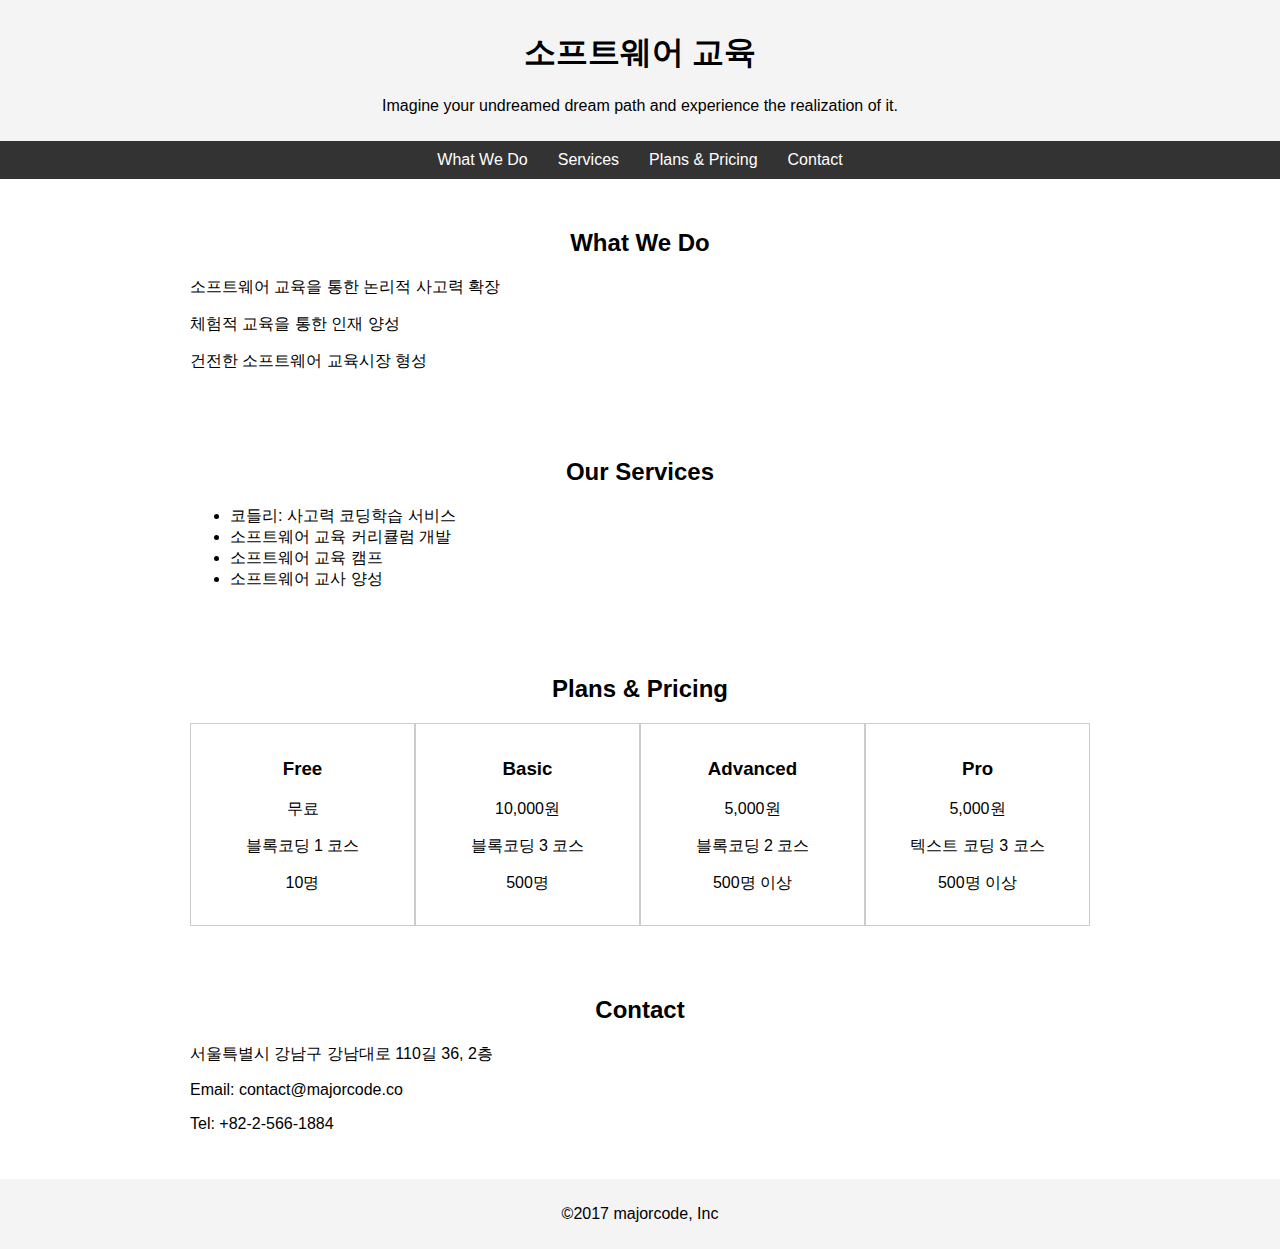
==== majorcode.html @ d4b2b24f "Create majorcode.html" ====
<!DOCTYPE html>
<html lang="ko">
<head>
    <meta charset="UTF-8">
    <meta name="viewport" content="width=device-width, initial-scale=1.0">
    <title>소프트웨어 교육 서비스</title>
    <style>
        body {
            font-family: Arial, sans-serif;
            margin: 0;
            padding: 0;
        }
        header, footer {
            background-color: #f4f4f4;
            text-align: center;
            padding: 10px 0;
        }
        nav {
            display: flex;
            justify-content: center;
            background-color: #333;
            padding: 10px 0;
        }
        nav a {
            color: white;
            text-decoration: none;
            margin: 0 15px;
        }
        section {
            padding: 20px;
            margin: 10px auto;
            max-width: 900px;
        }
        h1, h2 {
            text-align: center;
        }
        .pricing-table {
            display: flex;
            justify-content: space-around;
            margin-top: 20px;
        }
        .pricing-plan {
            border: 1px solid #ccc;
            padding: 15px;
            text-align: center;
            width: 22%;
        }
    </style>
</head>
<body>
    <header>
        <h1>소프트웨어 교육</h1>
        <p>Imagine your undreamed dream path and experience the realization of it.</p>
    </header>
    <nav>
        <a href="#what-we-do">What We Do</a>
        <a href="#services">Services</a>
        <a href="#pricing">Plans & Pricing</a>
        <a href="#contact">Contact</a>
    </nav>
    <section id="what-we-do">
        <h2>What We Do</h2>
        <p>소프트웨어 교육을 통한 논리적 사고력 확장</p>
        <p>체험적 교육을 통한 인재 양성</p>
        <p>건전한 소프트웨어 교육시장 형성</p>
    </section>
    <section id="services">
        <h2>Our Services</h2>
        <ul>
            <li>코들리: 사고력 코딩학습 서비스</li>
            <li>소프트웨어 교육 커리큘럼 개발</li>
            <li>소프트웨어 교육 캠프</li>
            <li>소프트웨어 교사 양성</li>
        </ul>
    </section>
    <section id="pricing">
        <h2>Plans & Pricing</h2>
        <div class="pricing-table">
            <div class="pricing-plan">
                <h3>Free</h3>
                <p>무료</p>
                <p>블록코딩 1 코스</p>
                <p>10명</p>
            </div>
            <div class="pricing-plan">
                <h3>Basic</h3>
                <p>10,000원</p>
                <p>블록코딩 3 코스</p>
                <p>500명</p>
            </div>
            <div class="pricing-plan">
                <h3>Advanced</h3>
                <p>5,000원</p>
                <p>블록코딩 2 코스</p>
                <p>500명 이상</p>
            </div>
            <div class="pricing-plan">
                <h3>Pro</h3>
                <p>5,000원</p>
                <p>텍스트 코딩 3 코스</p>
                <p>500명 이상</p>
            </div>
        </div>
    </section>
    <section id="contact">
        <h2>Contact</h2>
        <p>서울특별시 강남구 강남대로 110길 36, 2층</p>
        <p>Email: contact@majorcode.co</p>
        <p>Tel: +82-2-566-1884</p>
    </section>
    <footer>
        <p>©2017 majorcode, Inc</p>
    </footer>
</body>
</html>
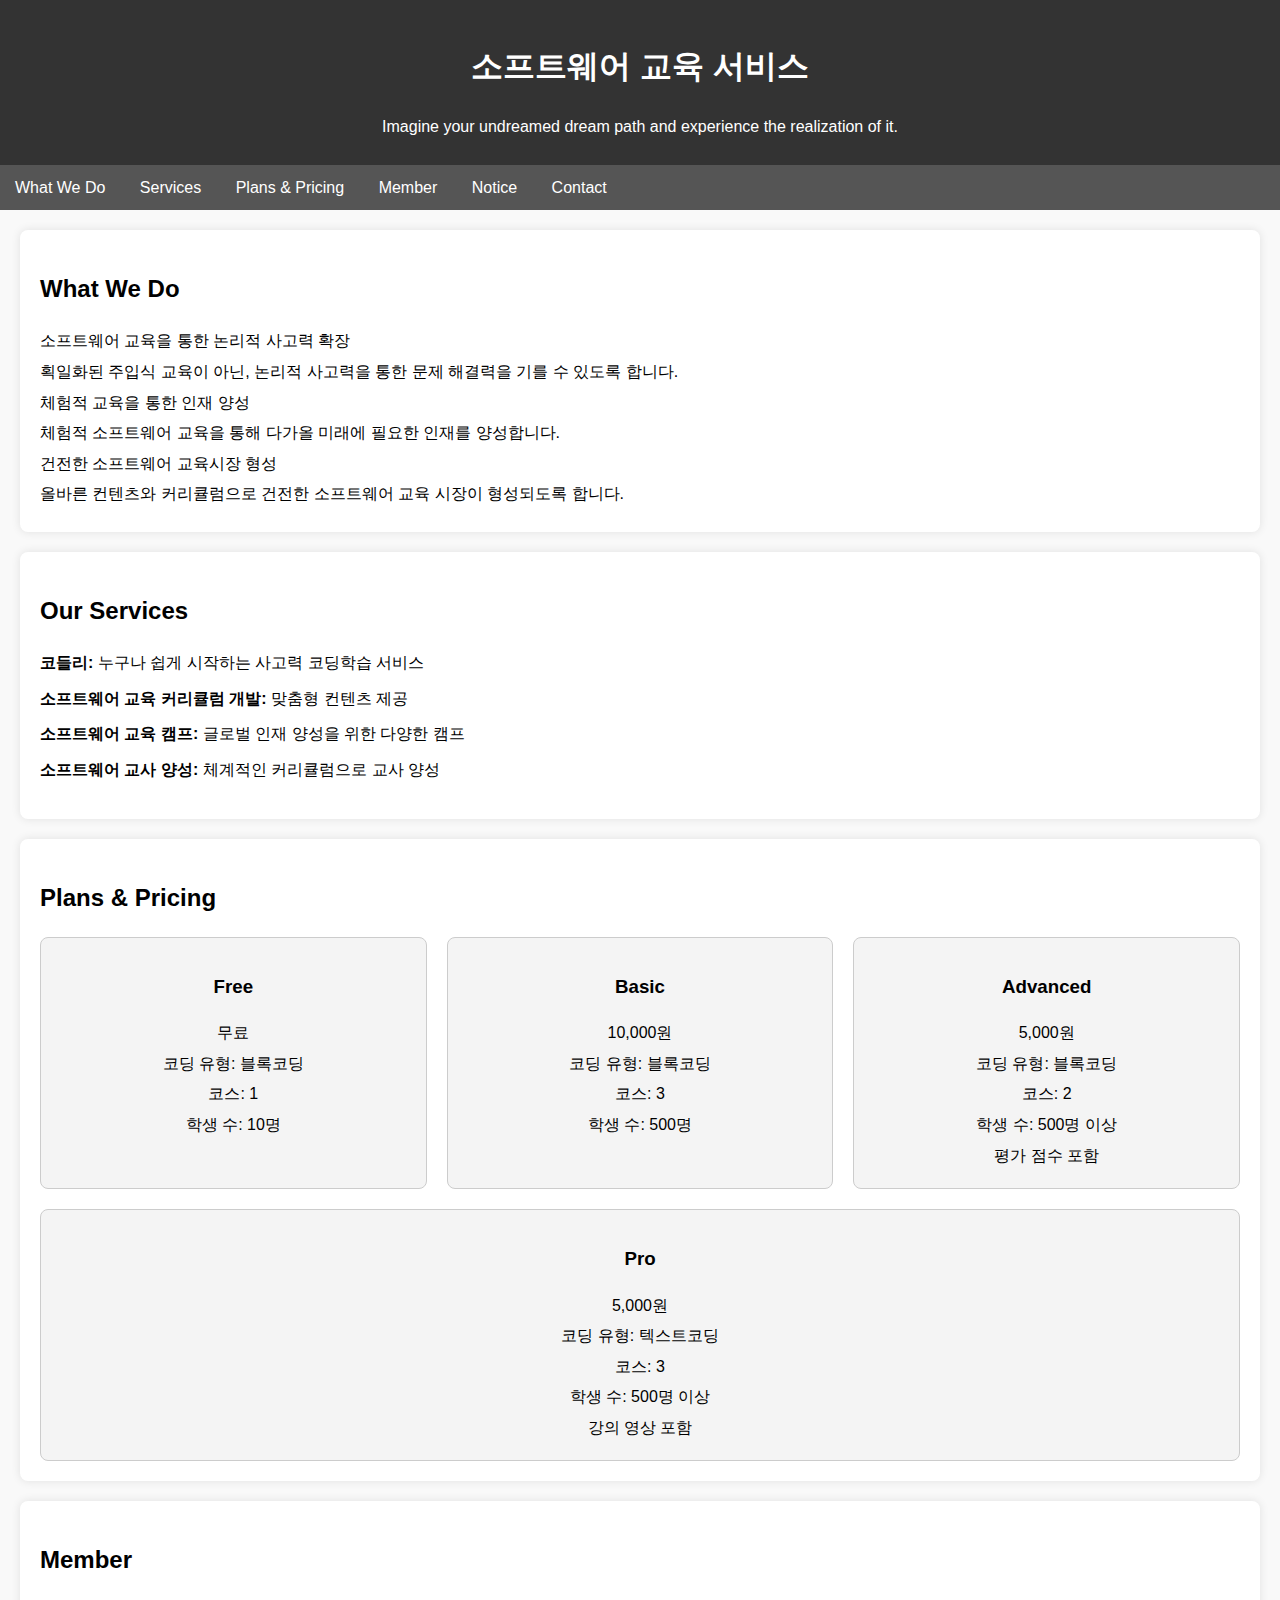
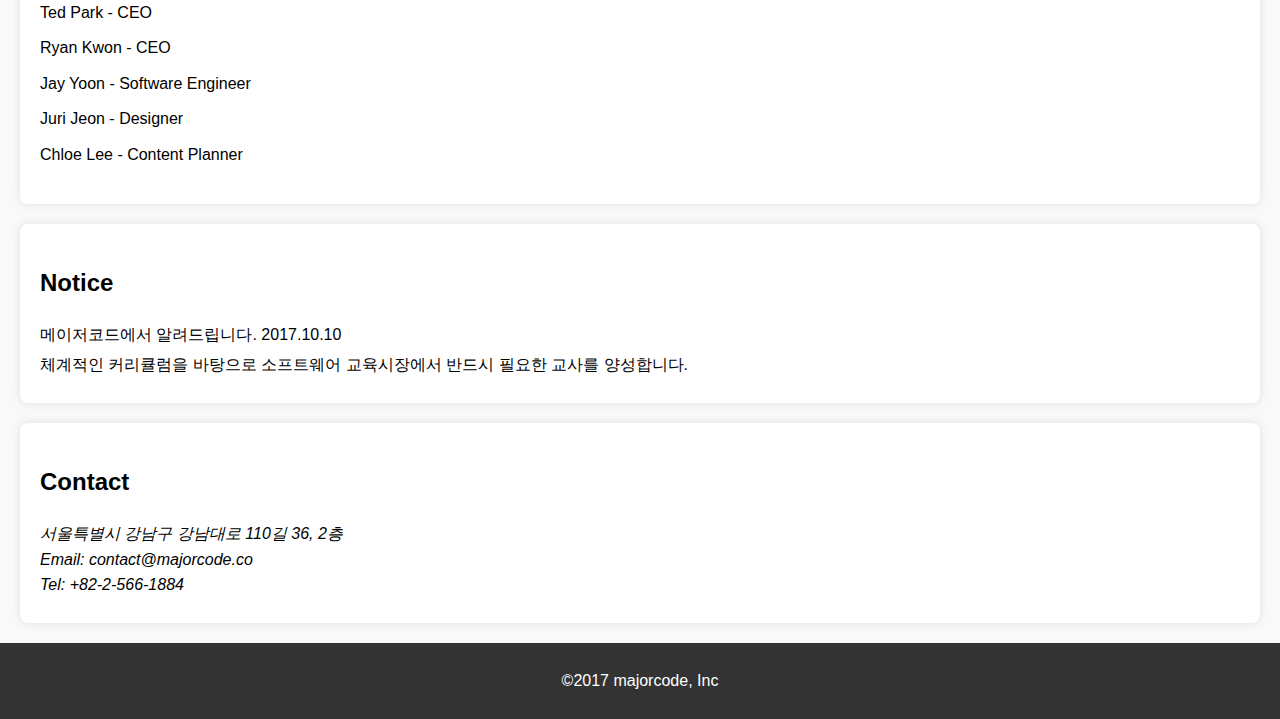
==== commit ace97737: "Update majorcode.html" ====
--- a/majorcode.html
+++ b/majorcode.html
@@ -7,70 +7,93 @@
     <style>
         body {
             font-family: Arial, sans-serif;
+            line-height: 1.6;
             margin: 0;
             padding: 0;
+            background-color: #f9f9f9;
         }
         header, footer {
-            background-color: #f4f4f4;
+            background-color: #333;
+            color: white;
             text-align: center;
-            padding: 10px 0;
+            padding: 20px 0;
         }
         nav {
-            display: flex;
-            justify-content: center;
-            background-color: #333;
+            background-color: #555;
             padding: 10px 0;
         }
         nav a {
             color: white;
             text-decoration: none;
             margin: 0 15px;
+            font-size: 16px;
+        }
+        nav a:hover {
+            text-decoration: underline;
         }
         section {
+            margin: 20px auto;
             padding: 20px;
-            margin: 10px auto;
-            max-width: 900px;
-        }
-        h1, h2 {
-            text-align: center;
+            max-width: 1200px;
+            background-color: white;
+            border-radius: 8px;
+            box-shadow: 0 0 10px rgba(0, 0, 0, 0.1);
         }
         .pricing-table {
             display: flex;
+            flex-wrap: wrap;
             justify-content: space-around;
-            margin-top: 20px;
+            gap: 20px;
         }
         .pricing-plan {
+            flex: 1 1 calc(25% - 20px);
             border: 1px solid #ccc;
             padding: 15px;
             text-align: center;
-            width: 22%;
+            background-color: #f4f4f4;
+            border-radius: 8px;
+        }
+        .member-list, .service-list {
+            list-style: none;
+            padding: 0;
+        }
+        .member-list li, .service-list li {
+            margin-bottom: 10px;
+        }
+        address, p {
+            margin: 5px 0;
         }
     </style>
 </head>
 <body>
     <header>
-        <h1>소프트웨어 교육</h1>
+        <h1>소프트웨어 교육 서비스</h1>
         <p>Imagine your undreamed dream path and experience the realization of it.</p>
     </header>
     <nav>
         <a href="#what-we-do">What We Do</a>
         <a href="#services">Services</a>
         <a href="#pricing">Plans & Pricing</a>
+        <a href="#members">Member</a>
+        <a href="#notice">Notice</a>
         <a href="#contact">Contact</a>
     </nav>
     <section id="what-we-do">
         <h2>What We Do</h2>
         <p>소프트웨어 교육을 통한 논리적 사고력 확장</p>
+        <p>획일화된 주입식 교육이 아닌, 논리적 사고력을 통한 문제 해결력을 기를 수 있도록 합니다.</p>
         <p>체험적 교육을 통한 인재 양성</p>
+        <p>체험적 소프트웨어 교육을 통해 다가올 미래에 필요한 인재를 양성합니다.</p>
         <p>건전한 소프트웨어 교육시장 형성</p>
+        <p>올바른 컨텐츠와 커리큘럼으로 건전한 소프트웨어 교육 시장이 형성되도록 합니다.</p>
     </section>
     <section id="services">
         <h2>Our Services</h2>
-        <ul>
-            <li>코들리: 사고력 코딩학습 서비스</li>
-            <li>소프트웨어 교육 커리큘럼 개발</li>
-            <li>소프트웨어 교육 캠프</li>
-            <li>소프트웨어 교사 양성</li>
+        <ul class="service-list">
+            <li><strong>코들리:</strong> 누구나 쉽게 시작하는 사고력 코딩학습 서비스</li>
+            <li><strong>소프트웨어 교육 커리큘럼 개발:</strong> 맞춤형 컨텐츠 제공</li>
+            <li><strong>소프트웨어 교육 캠프:</strong> 글로벌 인재 양성을 위한 다양한 캠프</li>
+            <li><strong>소프트웨어 교사 양성:</strong> 체계적인 커리큘럼으로 교사 양성</li>
         </ul>
     </section>
     <section id="pricing">
@@ -79,34 +102,57 @@
             <div class="pricing-plan">
                 <h3>Free</h3>
                 <p>무료</p>
-                <p>블록코딩 1 코스</p>
-                <p>10명</p>
+                <p>코딩 유형: 블록코딩</p>
+                <p>코스: 1</p>
+                <p>학생 수: 10명</p>
             </div>
             <div class="pricing-plan">
                 <h3>Basic</h3>
                 <p>10,000원</p>
-                <p>블록코딩 3 코스</p>
-                <p>500명</p>
+                <p>코딩 유형: 블록코딩</p>
+                <p>코스: 3</p>
+                <p>학생 수: 500명</p>
             </div>
             <div class="pricing-plan">
                 <h3>Advanced</h3>
                 <p>5,000원</p>
-                <p>블록코딩 2 코스</p>
-                <p>500명 이상</p>
+                <p>코딩 유형: 블록코딩</p>
+                <p>코스: 2</p>
+                <p>학생 수: 500명 이상</p>
+                <p>평가 점수 포함</p>
             </div>
             <div class="pricing-plan">
                 <h3>Pro</h3>
                 <p>5,000원</p>
-                <p>텍스트 코딩 3 코스</p>
-                <p>500명 이상</p>
+                <p>코딩 유형: 텍스트코딩</p>
+                <p>코스: 3</p>
+                <p>학생 수: 500명 이상</p>
+                <p>강의 영상 포함</p>
             </div>
         </div>
     </section>
+    <section id="members">
+        <h2>Member</h2>
+        <ul class="member-list">
+            <li>Ted Park - CEO</li>
+            <li>Ryan Kwon - CEO</li>
+            <li>Jay Yoon - Software Engineer</li>
+            <li>Juri Jeon - Designer</li>
+            <li>Chloe Lee - Content Planner</li>
+        </ul>
+    </section>
+    <section id="notice">
+        <h2>Notice</h2>
+        <p>메이저코드에서 알려드립니다. 2017.10.10</p>
+        <p>체계적인 커리큘럼을 바탕으로 소프트웨어 교육시장에서 반드시 필요한 교사를 양성합니다.</p>
+    </section>
     <section id="contact">
         <h2>Contact</h2>
-        <p>서울특별시 강남구 강남대로 110길 36, 2층</p>
-        <p>Email: contact@majorcode.co</p>
-        <p>Tel: +82-2-566-1884</p>
+        <address>
+            서울특별시 강남구 강남대로 110길 36, 2층<br>
+            Email: contact@majorcode.co<br>
+            Tel: +82-2-566-1884
+        </address>
     </section>
     <footer>
         <p>©2017 majorcode, Inc</p>
